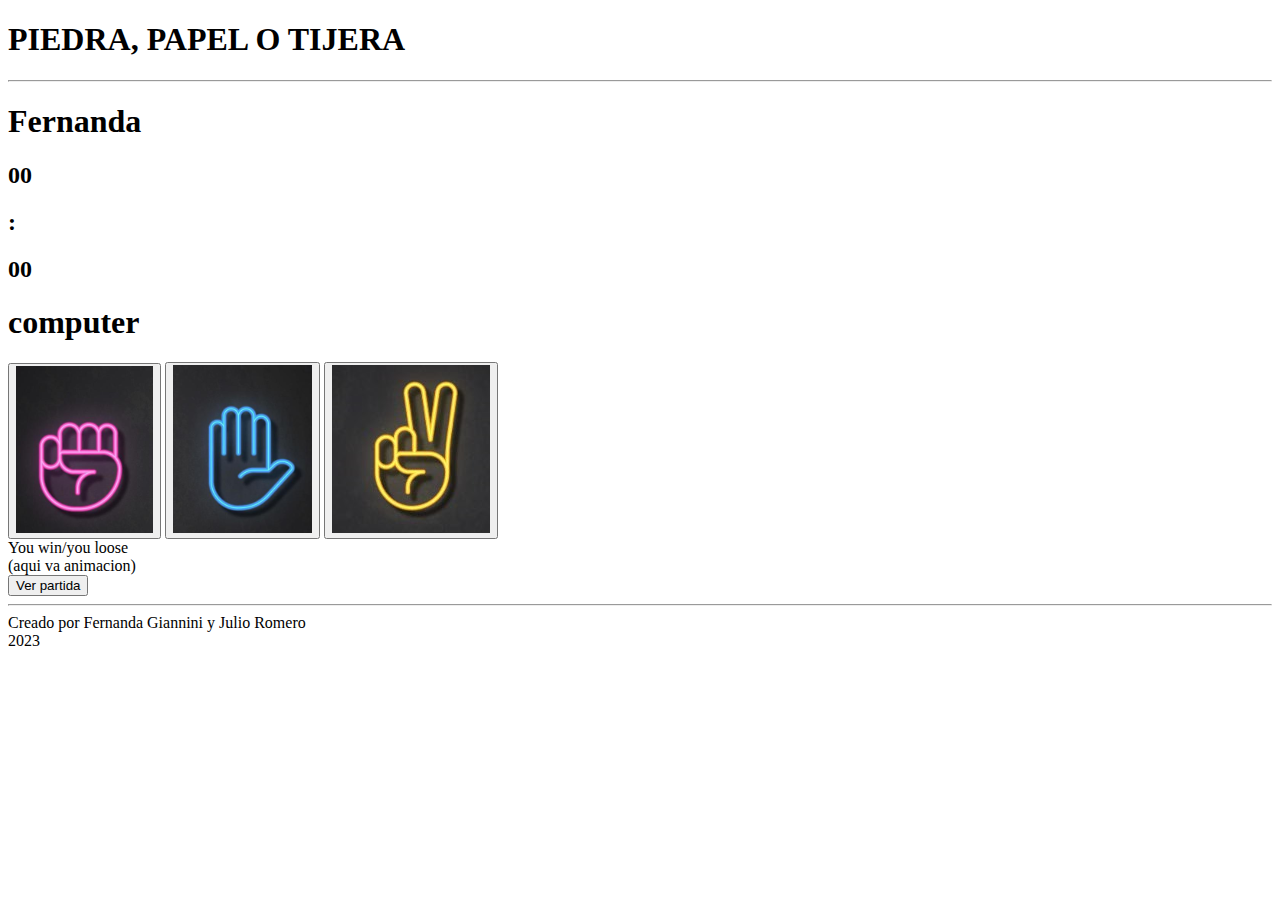
==== pages/game.html @ 7925c2cb "make basic logic game" ====
<!DOCTYPE html>
<html lang="en">

<head>
    <meta charset="UTF-8">
    <meta name="viewport" content="width, initial-scale=1.0">
    <link rel="stylesheet" href="../styles/styles.css">
    <title>Rock Paper Scissors</title>
</head>

<body>
    <header>
        <h1>PIEDRA, PAPEL O TIJERA</h1>
    </header>
    <hr>
    <main>
        <section class="scoreSection">
            <div class="userName">
                <h1>Fernanda</h1>
            </div>
            <div class="scoreBox">
                <h2 class="scoreUser">00</h2>
                <h2>:</h2>
                <h2 class="scoreComputer">00</h2>
            </div>
            <div class="computer">
                <h1>computer</h1>
            </div>
        </section>
        <section class="buttonSection">
            <button class="rock"> <img src="../images/piedra.png" alt=""> </button>
            <button class="paper"> <img src="../images/papel.png" alt=""> </button>
            <button class="scissors"> <img src="../images/tijera.png" alt=""> </button>            
        </section>
       
        <section>
            <label for="winner">You win/you loose</label> <br>
            (aqui va animacion)
            <br>
            <button class="seeGame">Ver partida</button>
        </section>
    </main>
    <hr>
    <footer>
        <label for="creators">Creado por Fernanda Giannini y Julio Romero</label><br>
        <label for="year">2023</label>
    </footer>
    <script src="../scripts/index.js"></script>
</body>

</html>
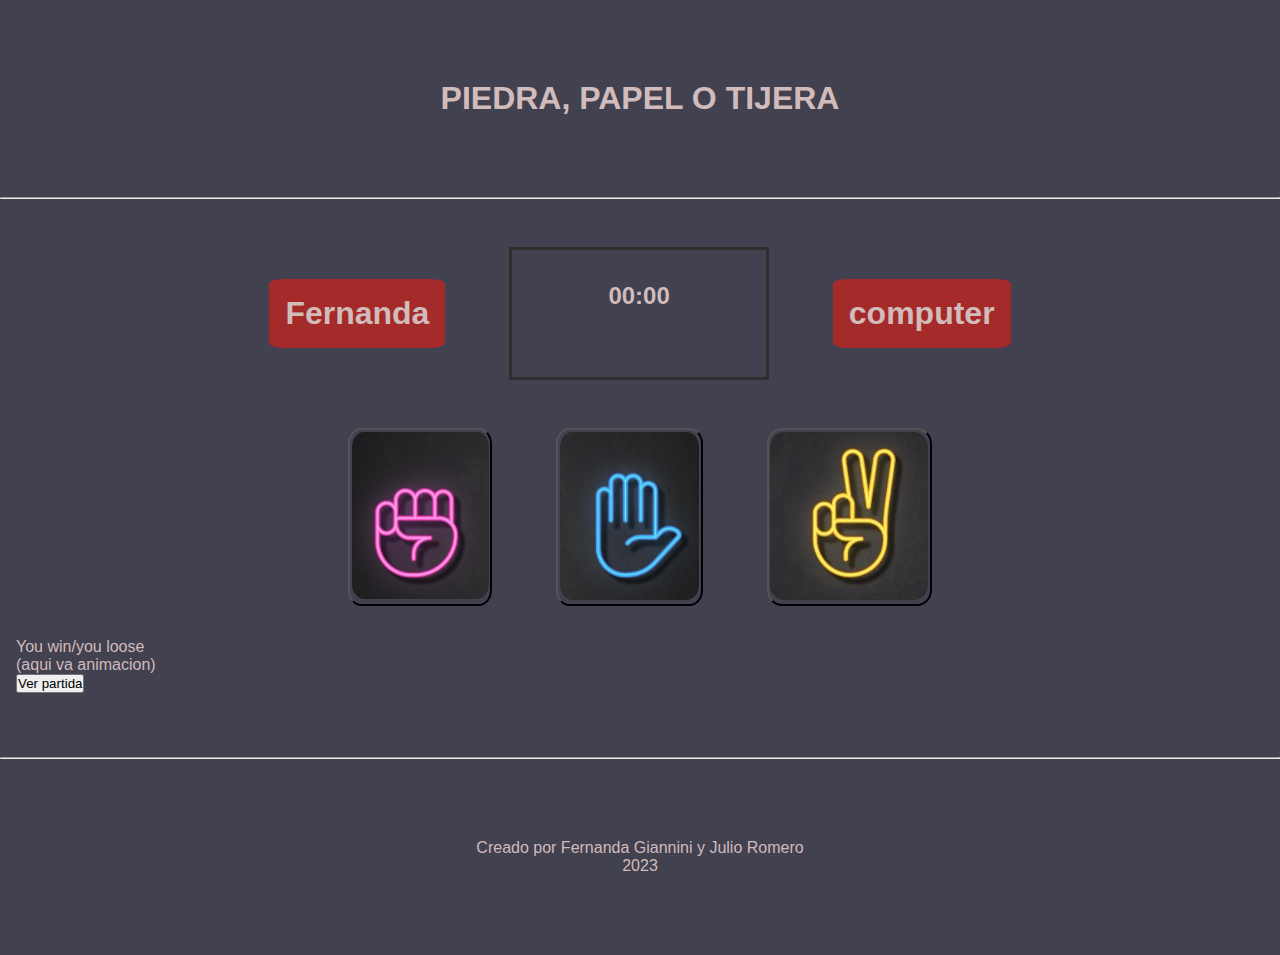
==== commit 65321ae0: "make the game logic" ====
--- a/pages/game.html
+++ b/pages/game.html
@@ -19,9 +19,9 @@
                 <h1>Fernanda</h1>
             </div>
             <div class="scoreBox">
-                <h2 class="scoreUser">00</h2>
+                <h2 id ="scoreUser">00</h2>
                 <h2>:</h2>
-                <h2 class="scoreComputer">00</h2>
+                <h2 id ="scoreComputer">00</h2>
             </div>
             <div class="computer">
                 <h1>computer</h1>
@@ -45,7 +45,7 @@
         <label for="creators">Creado por Fernanda Giannini y Julio Romero</label><br>
         <label for="year">2023</label>
     </footer>
-    <script src="../scripts/index.js"></script>
+    <script src="../scripts/game.js"></script>
 </body>
 
 </html>--- a/styles/styles.css
+++ b/styles/styles.css
@@ -0,0 +1,86 @@
+* {
+    box-sizing: border-box;
+    padding: 0;
+    margin: 0;
+}
+
+body {
+    background: rgb(66, 65, 80);
+    color: rgb(209, 187, 187);
+    font-family: Arial, Helvetica, sans-serif;
+}
+
+main {
+    margin: 2rem 1rem 4rem 1rem;
+}
+
+header {
+    margin: 5rem 1rem 5rem 1rem;
+    text-align: center;
+}
+
+.buttonSection {
+    display: flex;
+    flex-direction: row;
+    justify-content: center;
+}
+
+img {
+    border-radius: 9%;
+}
+
+.rock {
+    margin: 2rem;
+    padding: 0.1rem;
+    background-color: rgb(66, 65, 80);
+    border-radius: 9%;
+}
+
+.paper {
+    margin: 2rem;
+    padding: 0.1rem;
+    background-color: rgb(66, 65, 80);
+    border-radius: 9%;
+}
+
+.scissors {
+    margin: 2rem;
+    padding: 0.1rem;
+    background-color: rgb(66, 65, 80);
+    border-radius: 9%;
+}
+
+.scoreBox {
+    margin: 1rem;
+    padding: 2rem 6rem;
+    border: solid rgb(48, 45, 45);
+    display: flex;
+    flex-direction: row;
+    justify-content: center;
+}
+
+.scoreSection {
+    display: flex;
+    flex-direction: row;
+    justify-content: center;
+}
+
+.userName {
+    margin: 3rem;
+    padding: 1rem;
+    border-radius: 8%;
+    background-color: brown;
+}
+
+.computer {
+    margin: 3rem;
+    padding: 1rem;
+    border-radius: 8%;
+    background-color: brown;
+}
+
+
+footer {
+    padding: 5rem 1rem;
+    text-align: center;
+}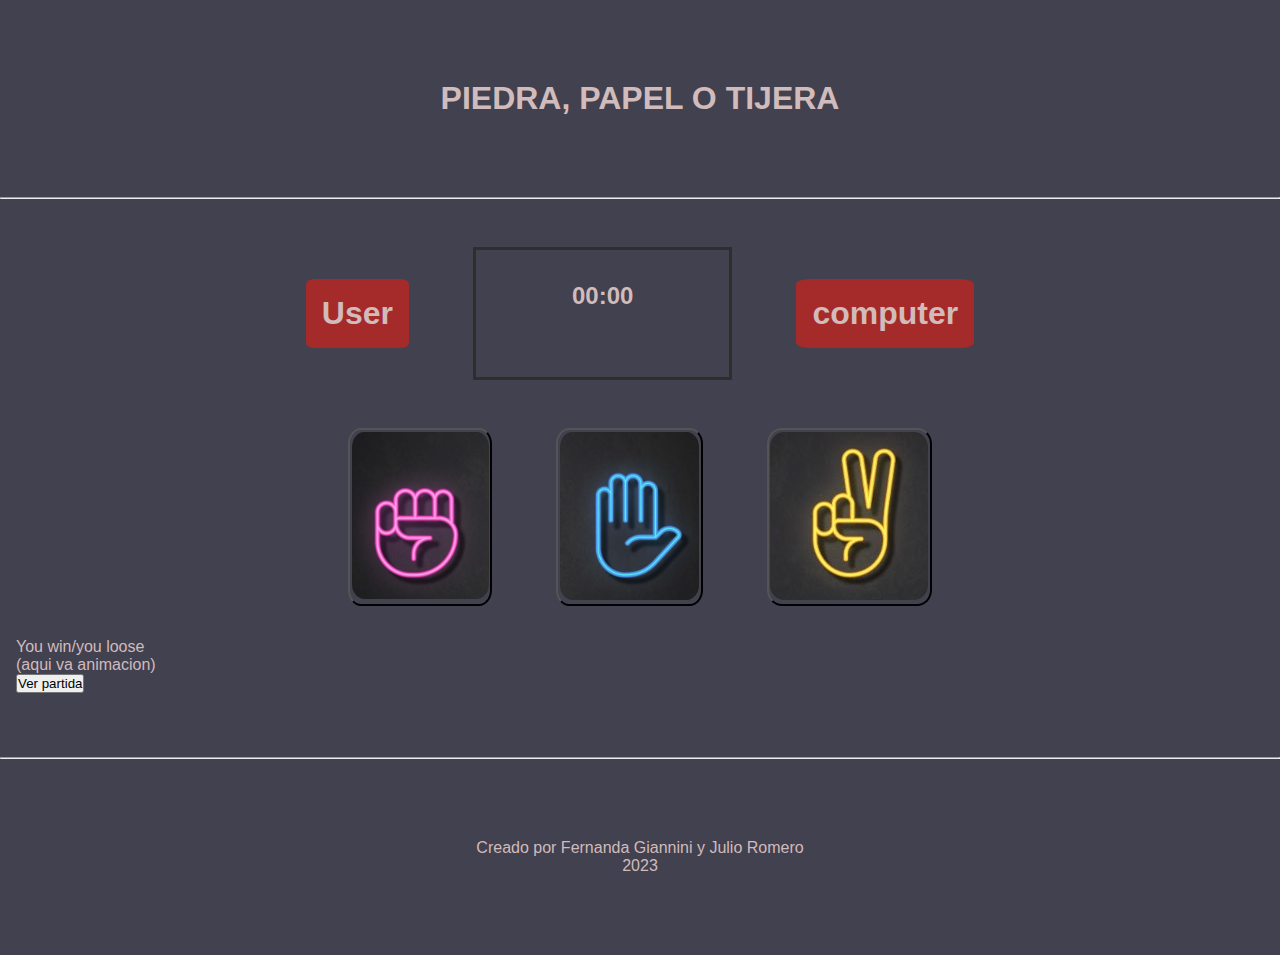
==== commit 9cfb31fd: "change user name" ====
--- a/pages/game.html
+++ b/pages/game.html
@@ -16,7 +16,7 @@
     <main>
         <section class="scoreSection">
             <div class="userName">
-                <h1>Fernanda</h1>
+                <h1>User</h1>
             </div>
             <div class="scoreBox">
                 <h2 id ="scoreUser">00</h2>
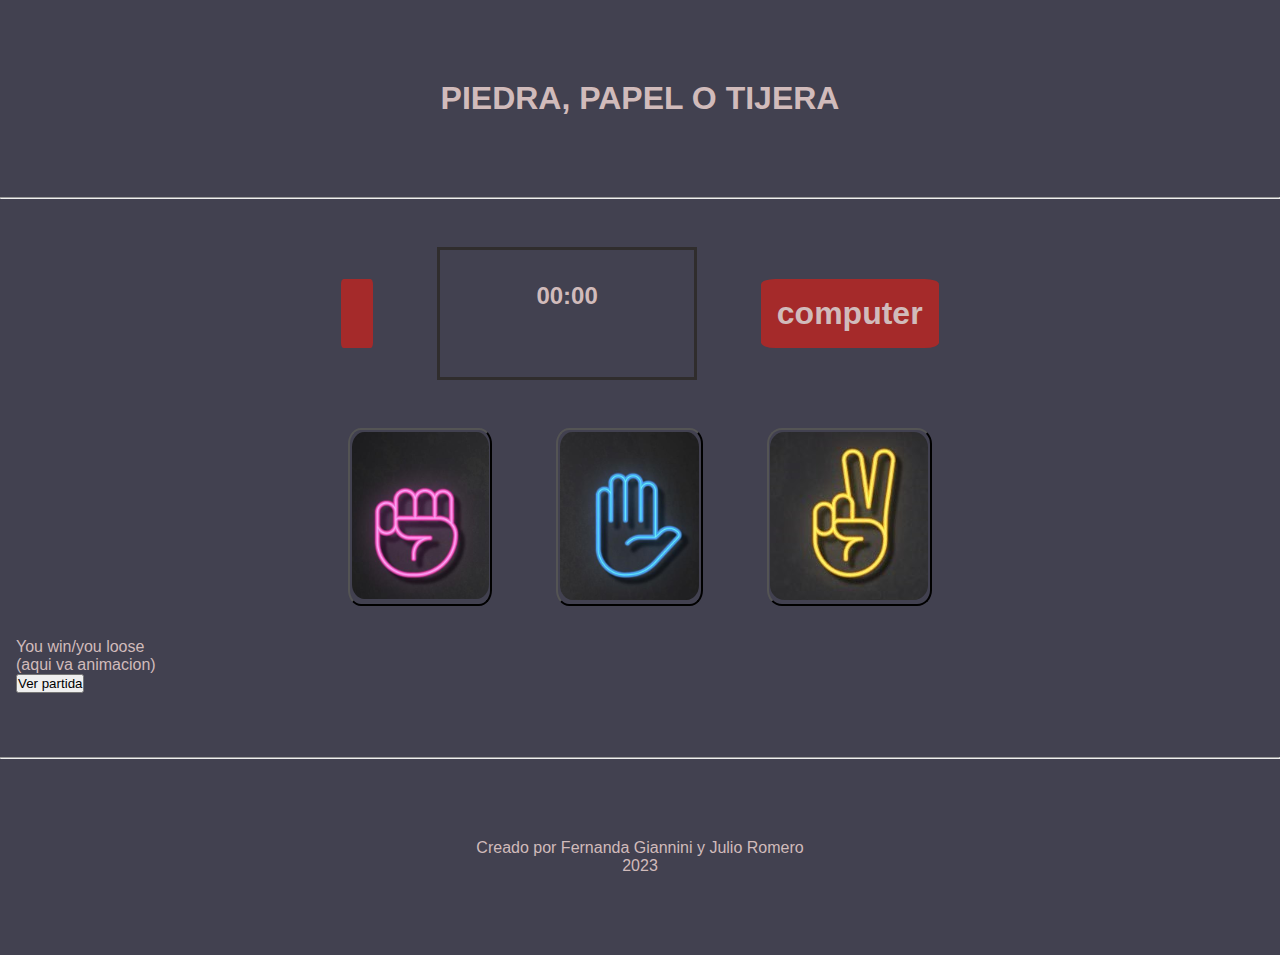
==== commit 5e9c9667: "actualizado" ====
--- a/pages/game.html
+++ b/pages/game.html
@@ -16,7 +16,7 @@
     <main>
         <section class="scoreSection">
             <div class="userName">
-                <h1>User</h1>
+                <h1 id="nombreH1"></h1>
             </div>
             <div class="scoreBox">
                 <h2 id ="scoreUser">00</h2>
@@ -46,6 +46,9 @@
         <label for="year">2023</label>
     </footer>
     <script src="../scripts/game.js"></script>
+
+
+    
 </body>
 
-</html>+</html>
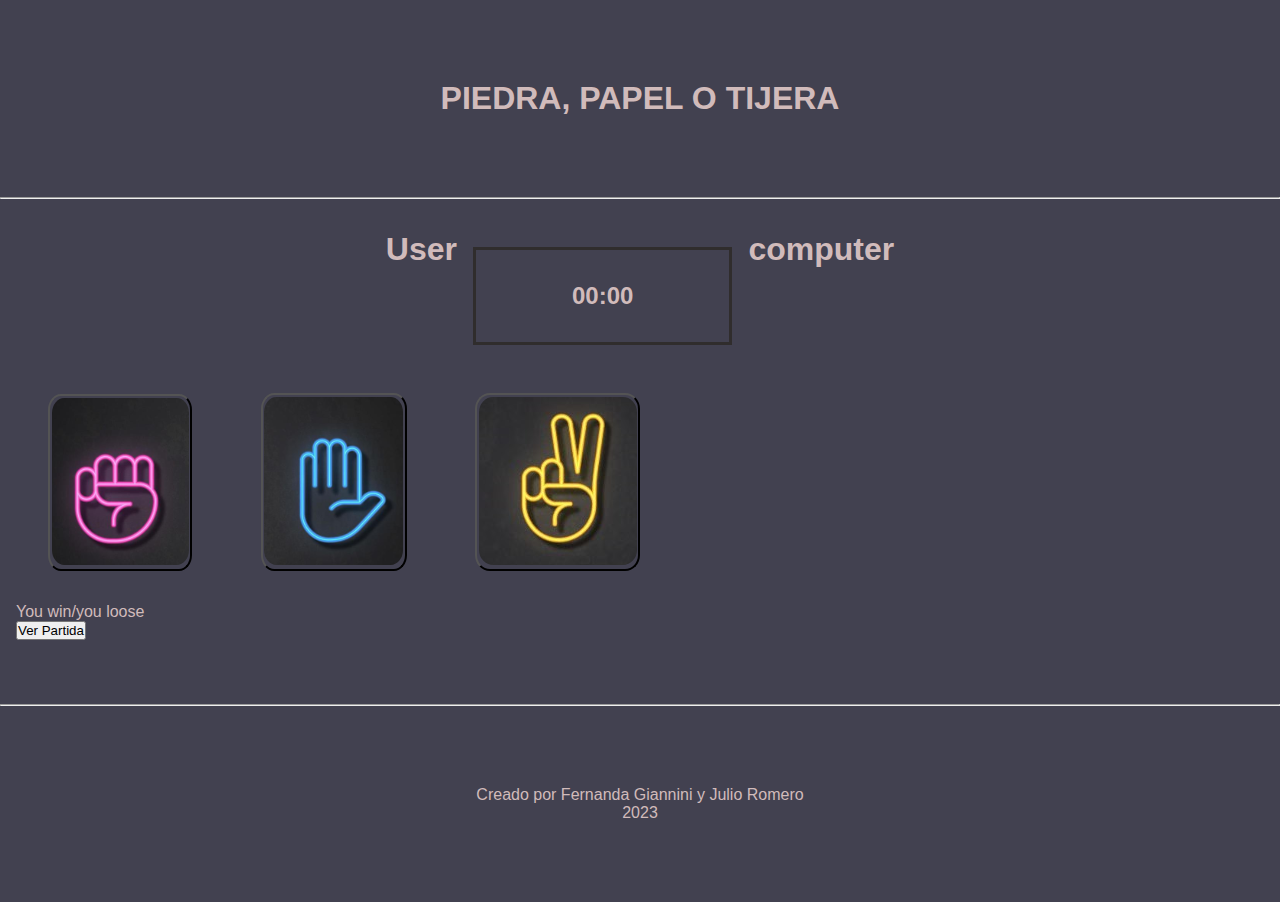
==== commit 831046b4: "modificaciones a los html" ====
--- a/pages/game.html
+++ b/pages/game.html
@@ -15,30 +15,31 @@
     <hr>
     <main>
         <section class="scoreSection">
-            <div class="userName">
-                <h1 id="nombreH1"></h1>
+            <div class="userName_Div">
+                <h1>User</h1>
             </div>
             <div class="scoreBox">
-                <h2 id ="scoreUser">00</h2>
+                <h2 id="scoreUser">00</h2>
                 <h2>:</h2>
-                <h2 id ="scoreComputer">00</h2>
+                <h2 id="scoreComputer">00</h2>
             </div>
-            <div class="computer">
+            <div class="computer_Div">
                 <h1>computer</h1>
             </div>
         </section>
-        <section class="buttonSection">
+        <section class="buttons_Section">
             <button class="rock"> <img src="../images/piedra.png" alt=""> </button>
             <button class="paper"> <img src="../images/papel.png" alt=""> </button>
-            <button class="scissors"> <img src="../images/tijera.png" alt=""> </button>            
+            <button class="scissors"> <img src="../images/tijera.png" alt=""> </button>
         </section>
-       
-        <section>
-            <label for="winner">You win/you loose</label> <br>
-            (aqui va animacion)
-            <br>
-            <button class="seeGame">Ver partida</button>
+
+        <section class="bottomMessage_Section">
+            <label id="winner">You win/you loose</label>
         </section>
+        <section class="seeGameButton_Section">         
+            <button class ="seeGame_Button" onclick="window.location.href = './history.html'">Ver Partida</button>
+        </section>
+
     </main>
     <hr>
     <footer>
@@ -46,9 +47,6 @@
         <label for="year">2023</label>
     </footer>
     <script src="../scripts/game.js"></script>
-
-
-    
 </body>
 
-</html>
+</html>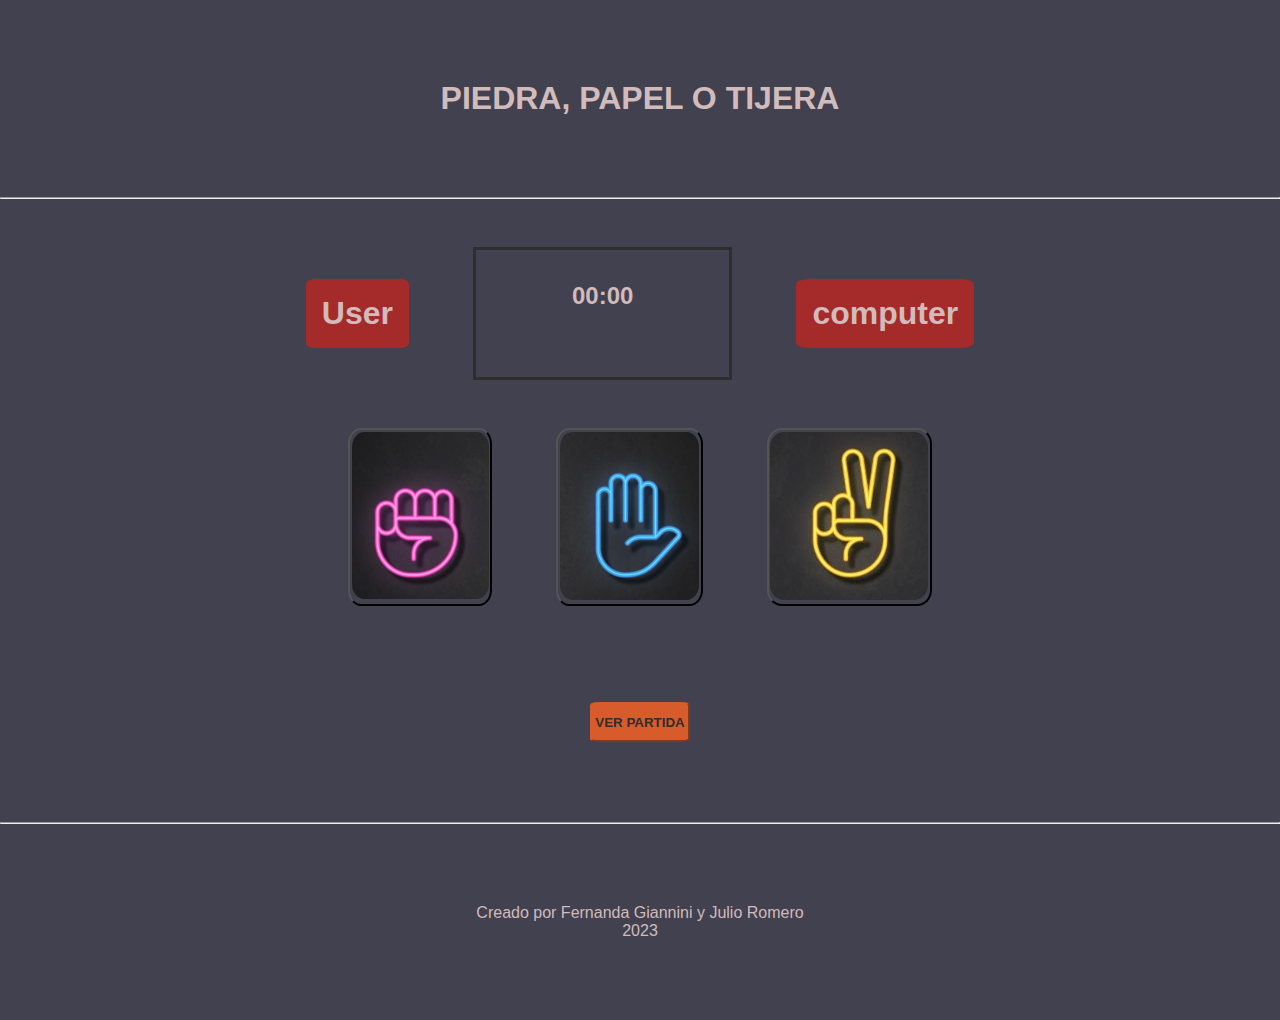
==== commit f5a4dcbd: "modificado" ====
--- a/pages/game.html
+++ b/pages/game.html
@@ -34,7 +34,7 @@
         </section>
 
         <section class="bottomMessage_Section">
-            <label id="winner">You win/you loose</label>
+            <label id="winner"></label>
         </section>
         <section class="seeGameButton_Section">         
             <button class ="seeGame_Button" onclick="window.location.href = './history.html'">Ver Partida</button>
--- a/styles/styles.css
+++ b/styles/styles.css
@@ -3,6 +3,7 @@
     padding: 0;
     margin: 0;
 }
+
 
 body {
     background: rgb(66, 65, 80);
@@ -19,7 +20,7 @@
     text-align: center;
 }
 
-.buttonSection {
+.buttons_Section {
     display: flex;
     flex-direction: row;
     justify-content: center;
@@ -60,19 +61,22 @@
 }
 
 .scoreSection {
+    /*cuadrito donde se ven los puntos*/
     display: flex;
     flex-direction: row;
     justify-content: center;
 }
 
-.userName {
+.userName_Div {
+    /*cuadrito donde dice el nombre del usuario*/
     margin: 3rem;
     padding: 1rem;
     border-radius: 8%;
     background-color: brown;
 }
 
-.computer {
+.computer_Div {
+    /*cuadrito donde dice Computer*/
     margin: 3rem;
     padding: 1rem;
     border-radius: 8%;
@@ -80,6 +84,35 @@
 }
 
 
+
+.bottomMessage_Section{
+    margin: 1.5rem;
+    display: flex;
+    flex-direction: row;
+    justify-content: center;
+}
+
+.seeGameButton_Section {
+    display: flex;
+    flex-direction: row;
+    justify-content: center;
+}
+
+.seeGame_Button {
+    /*boton Ver Partida*/
+    color: rgb(48, 45, 45);
+    width: 100px;
+    height: 40px;
+    margin: 1rem;
+    border-radius: 8%;
+    background-color: rgb(216, 92, 43);
+    border-color: rgb(216, 92, 43);
+    font-weight: bold;
+    text-transform: uppercase;   
+}
+
+
+
 footer {
     padding: 5rem 1rem;
     text-align: center;
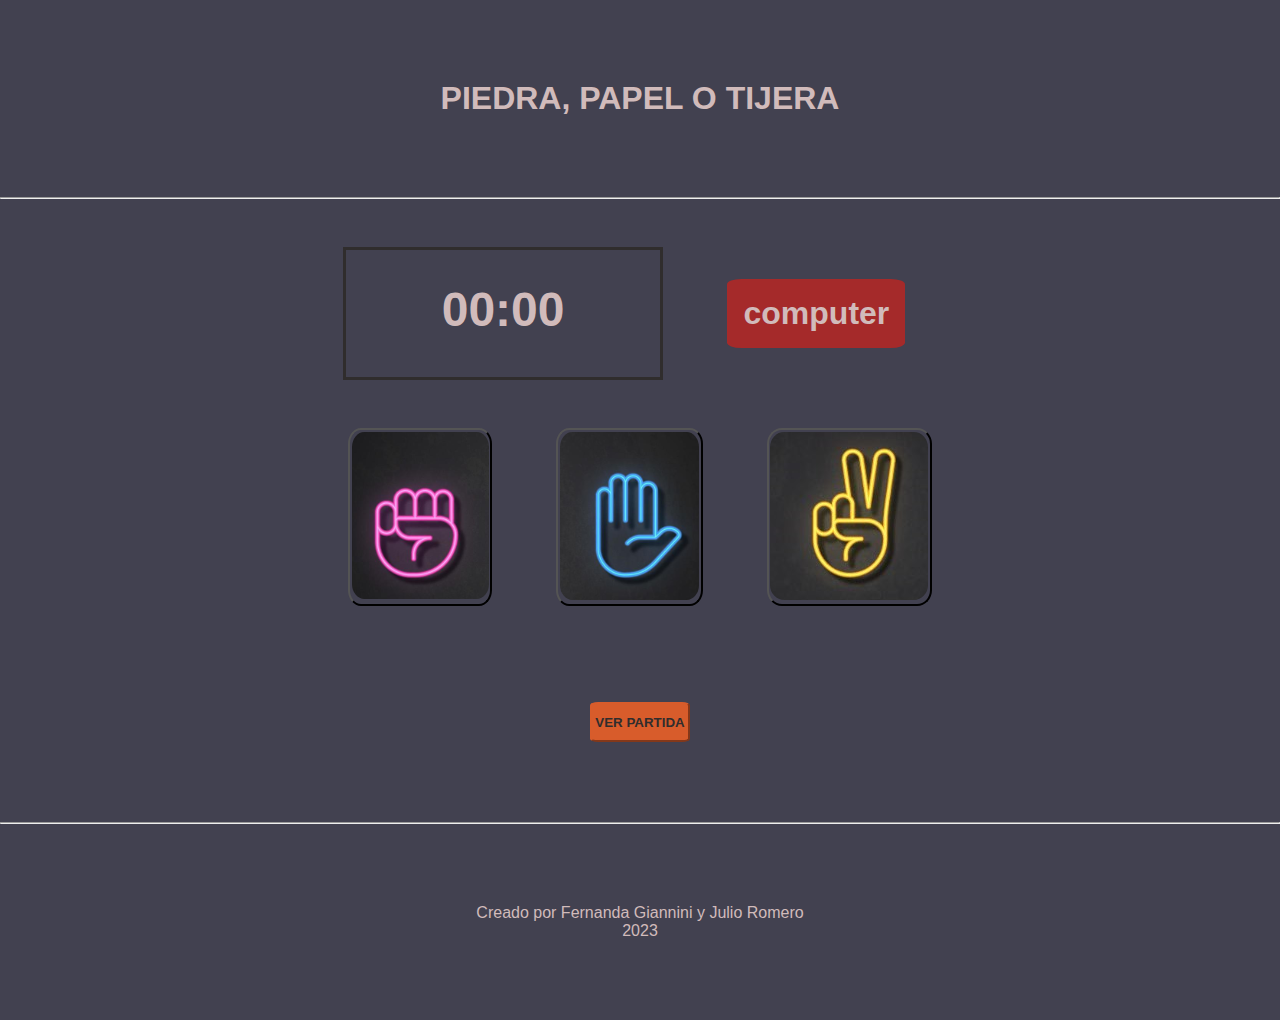
==== commit 0436cfe5: "modificado" ====
--- a/pages/game.html
+++ b/pages/game.html
@@ -15,8 +15,8 @@
     <hr>
     <main>
         <section class="scoreSection">
-            <div class="userName_Div">
-                <h1>User</h1>
+            <div class="userName">
+                <h1 id="nombreH1"></h1>
             </div>
             <div class="scoreBox">
                 <h2 id="scoreUser">00</h2>
@@ -36,8 +36,8 @@
         <section class="bottomMessage_Section">
             <label id="winner"></label>
         </section>
-        <section class="seeGameButton_Section">         
-            <button class ="seeGame_Button" onclick="window.location.href = './history.html'">Ver Partida</button>
+        <section class="seeGameButton_Section">
+            <button class="seeGame_Button" onclick="window.location.href = './history.html'">Ver Partida</button>
         </section>
 
     </main>
@@ -47,6 +47,8 @@
         <label for="year">2023</label>
     </footer>
     <script src="../scripts/game.js"></script>
+
+
 </body>
 
 </html>--- a/styles/styles.css
+++ b/styles/styles.css
@@ -52,19 +52,22 @@
 }
 
 .scoreBox {
+    /*cuadrito donde se ven los puntos */
     margin: 1rem;
     padding: 2rem 6rem;
     border: solid rgb(48, 45, 45);
     display: flex;
     flex-direction: row;
     justify-content: center;
+    font-size: 2rem;
 }
 
 .scoreSection {
-    /*cuadrito donde se ven los puntos*/
+    /*seccion donde se ven los puntos y los usuarios*/
     display: flex;
     flex-direction: row;
     justify-content: center;
+    
 }
 
 .userName_Div {
@@ -85,11 +88,13 @@
 
 
 
-.bottomMessage_Section{
+.bottomMessage_Section {
     margin: 1.5rem;
     display: flex;
     flex-direction: row;
     justify-content: center;
+    font-size: 3rem;
+    color: #fafafa;
 }
 
 .seeGameButton_Section {
@@ -108,7 +113,7 @@
     background-color: rgb(216, 92, 43);
     border-color: rgb(216, 92, 43);
     font-weight: bold;
-    text-transform: uppercase;   
+    text-transform: uppercase;
 }
 
 
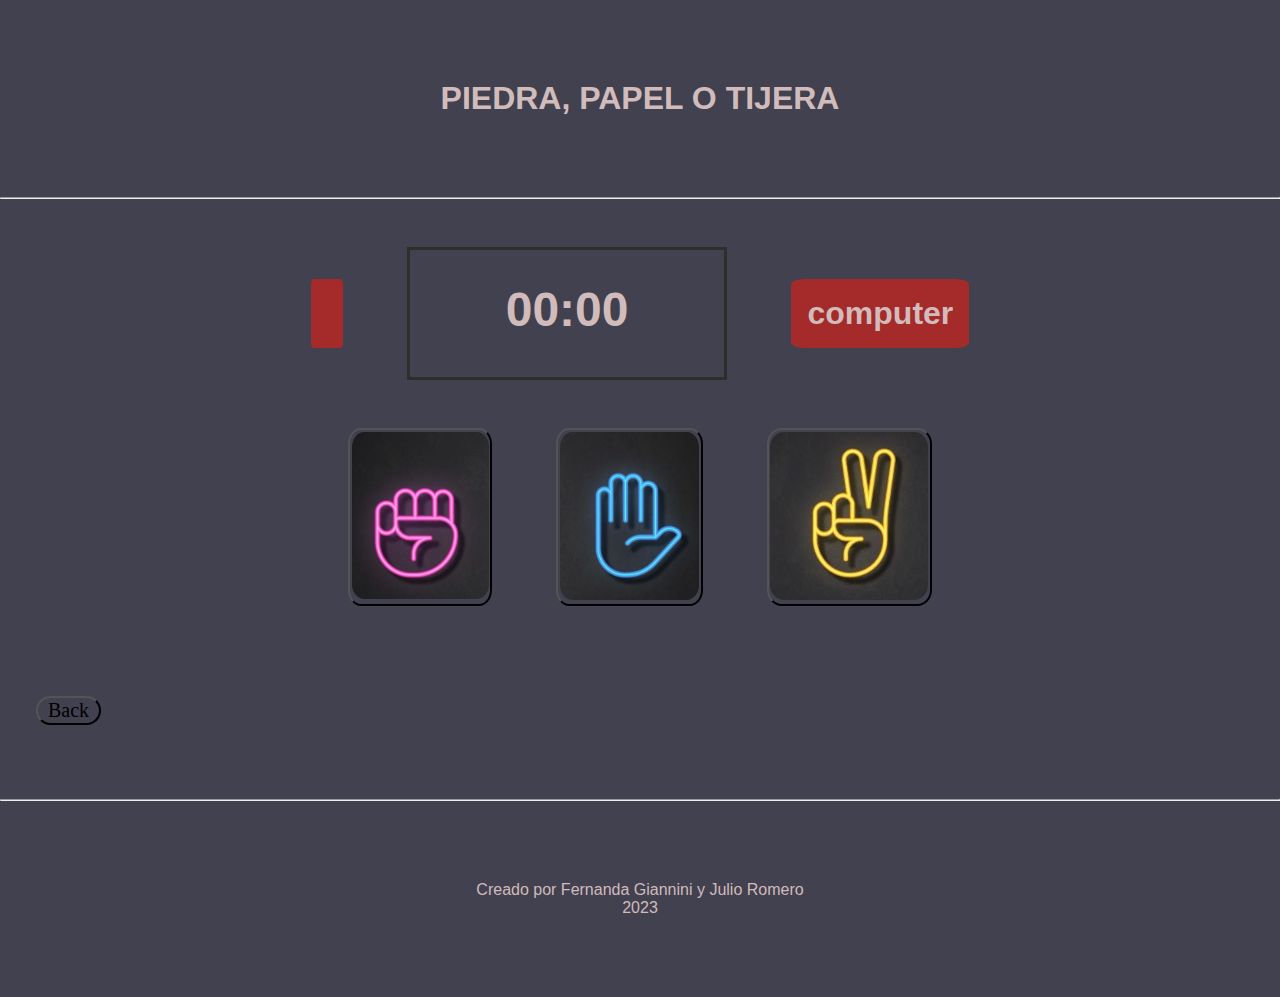
==== commit 74075ca8: "modificado" ====
--- a/pages/game.html
+++ b/pages/game.html
@@ -1,5 +1,5 @@
 <!DOCTYPE html>
-<html lang="en">
+<html lang="es">
 
 <head>
     <meta charset="UTF-8">
@@ -36,9 +36,7 @@
         <section class="bottomMessage_Section">
             <label id="winner"></label>
         </section>
-        <section class="seeGameButton_Section">
-            <button class="seeGame_Button" onclick="window.location.href = './history.html'">Ver Partida</button>
-        </section>
+        <button id="botonBack" onclick="window.location.href = '../index.html'">Back</button>
 
     </main>
     <hr>
--- a/styles/styles.css
+++ b/styles/styles.css
@@ -70,7 +70,7 @@
     
 }
 
-.userName_Div {
+.userName {
     /*cuadrito donde dice el nombre del usuario*/
     margin: 3rem;
     padding: 1rem;
@@ -116,7 +116,16 @@
     text-transform: uppercase;
 }
 
-
+#botonBack {
+    text-align: center;
+    font-family: 'Times New Roman', Times, serif;
+    padding: 1px 10px;
+    font-size: 20px;
+    background-color: rgb(66, 65, 80);
+    margin: 10px 20px;
+    cursor: pointer;
+    border-radius: 60px;
+}
 
 footer {
     padding: 5rem 1rem;
